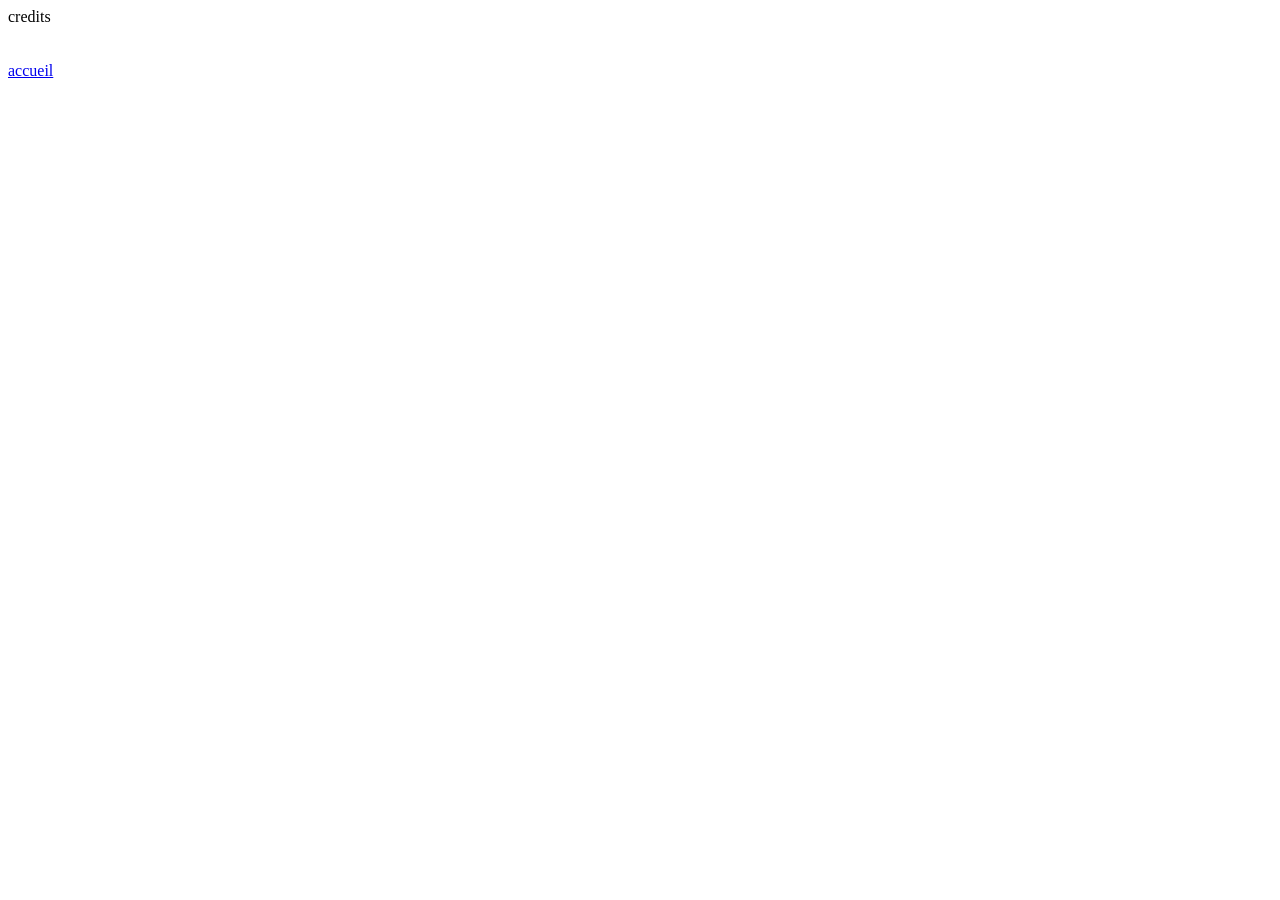
==== credits.html @ 3d74a19a "fichiers structures de base et code basique, lien et architechture" ====
<!-- code ©EdgarPullès quizz ©Mélina -->
 
<!DOCTYPE html>
<html lang="fr">
    <head>
        <meta charset="UTF-8">
        <meta name="viewport" content="width=device-width, initial-scale=1.0">
        <link rel="stylesheet" href="./style/style_global.css">
        <link rel="stylesheet" href="./style/style_index.css">
        <link rel="icon" href="./img_global/logo.png">
        <title>Quizz Lapin Crétin</title>
    </head>
    <body>
    

        credits

        <footer>
        <br><br><a href="./index.html">accueil</a>
        </footer>
    </body>
</html>
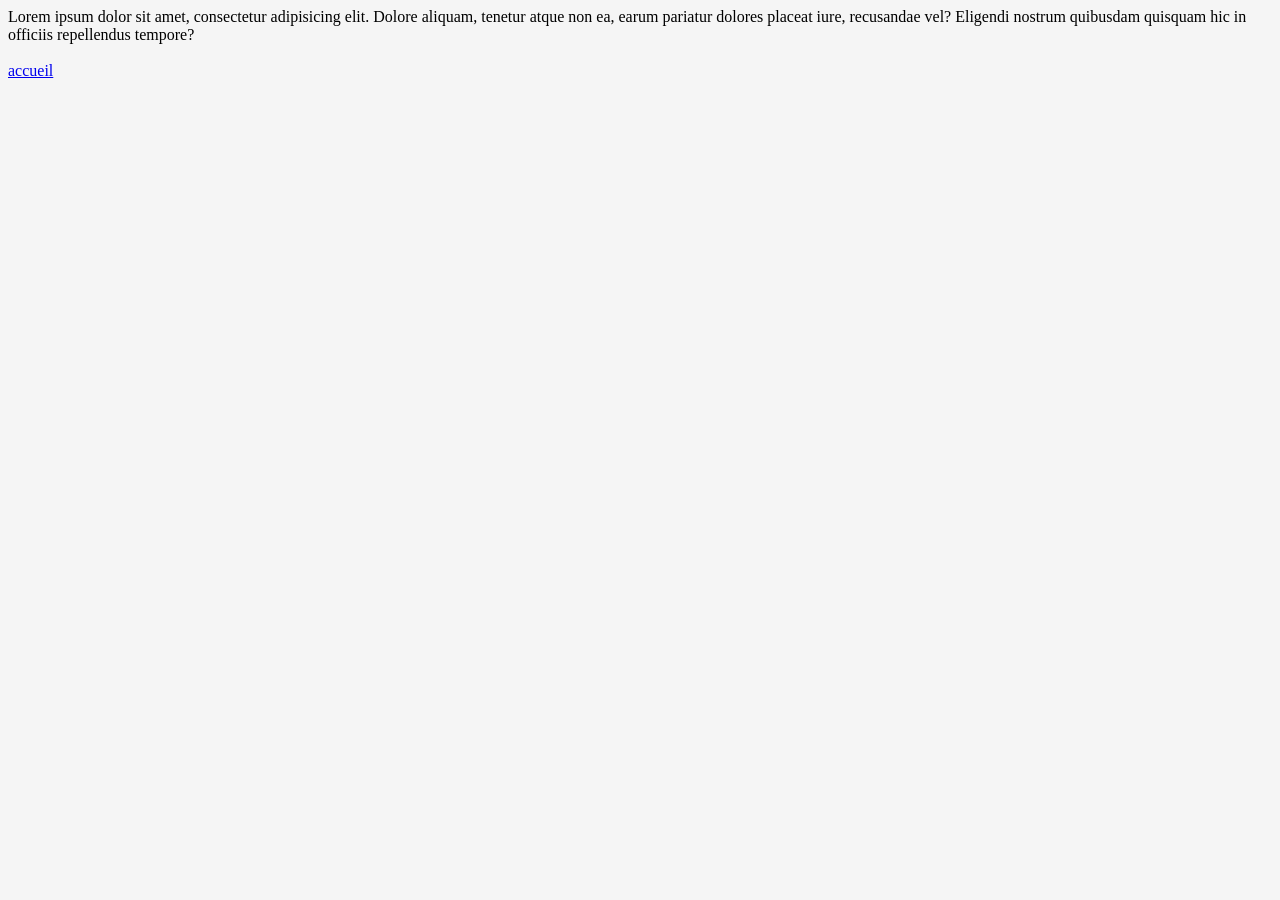
==== commit b2c36bfd: "je ne sais plus mais faut commit" ====
--- a/credits.html
+++ b/credits.html
@@ -1,4 +1,4 @@
-<!-- code ©EdgarPullès quizz ©Mélina -->
+<!-- code ©EdgarPullès, quizz ©Mélina -->
  
 <!DOCTYPE html>
 <html lang="fr">
@@ -6,17 +6,15 @@
         <meta charset="UTF-8">
         <meta name="viewport" content="width=device-width, initial-scale=1.0">
         <link rel="stylesheet" href="./style/style_global.css">
-        <link rel="stylesheet" href="./style/style_index.css">
+        <link rel="stylesheet" href="./style/style_credits.css">
         <link rel="icon" href="./img_global/logo.png">
         <title>Quizz Lapin Crétin</title>
     </head>
     <body>
     
 
-        credits
+        Lorem ipsum dolor sit amet, consectetur adipisicing elit. Dolore aliquam, tenetur atque non ea, earum pariatur dolores placeat iure, recusandae vel? Eligendi nostrum quibusdam quisquam hic in officiis repellendus tempore?
 
-        <footer>
         <br><br><a href="./index.html">accueil</a>
-        </footer>
     </body>
 </html>
--- a/style/style_global.css
+++ b/style/style_global.css
@@ -0,0 +1,9 @@
+/* police d'écriture EVA */@import url();
+/* url vers tous les trucs de EVA marketing : eva-team-notion.site/EVA-Brand-Marketing-Hub-175c78aa733980528141c9b812d192be */
+
+html {
+    background-color: #f5f5f5;
+    font-family:cursive;
+}
+
+
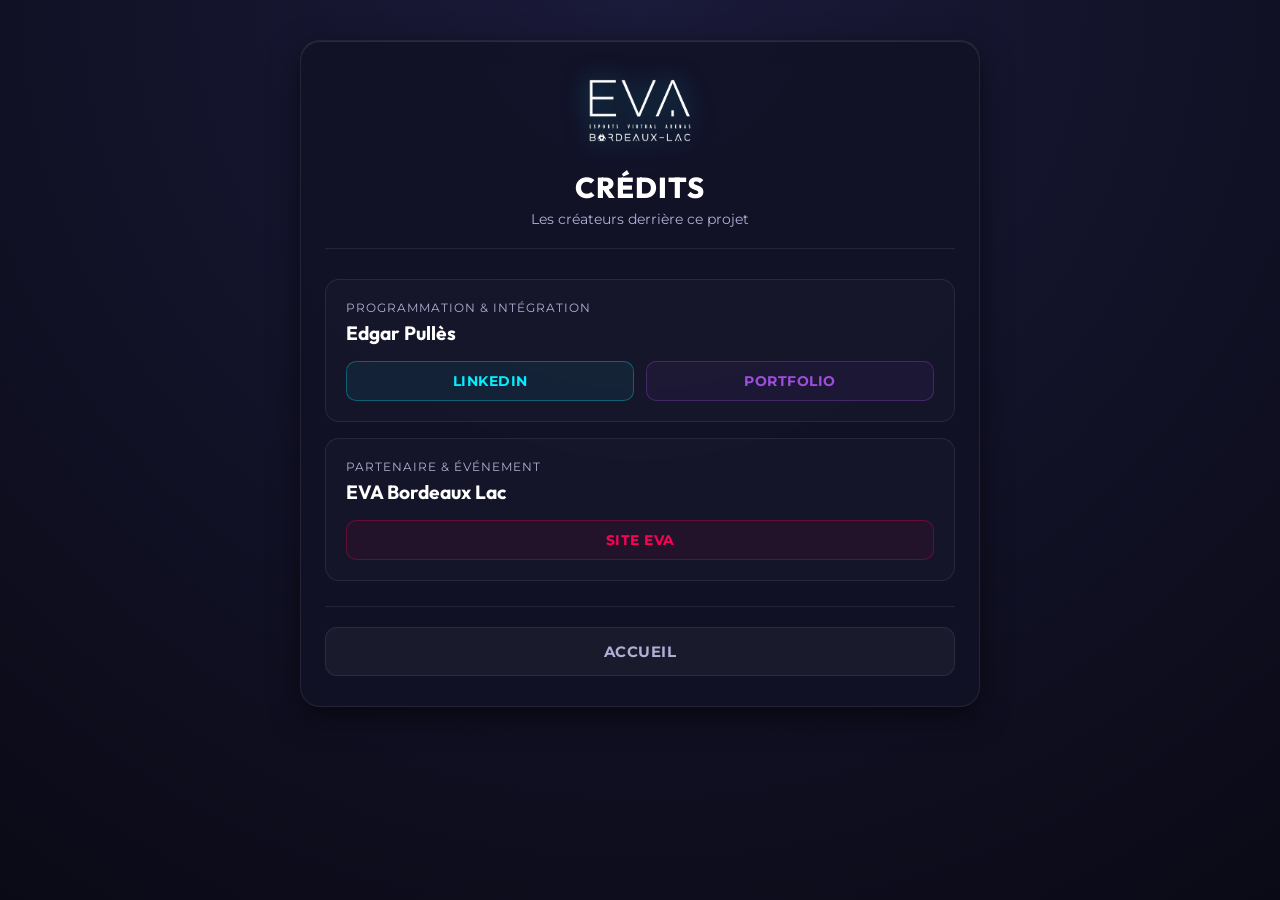
==== commit 66487ea3: "site fonctionnel a deployer pour les tests" ====
--- a/credits.html
+++ b/credits.html
@@ -1,5 +1,3 @@
-<!-- code ©EdgarPullès, quizz ©Mélina -->
- 
 <!DOCTYPE html>
 <html lang="fr">
     <head>
@@ -7,14 +5,46 @@
         <meta name="viewport" content="width=device-width, initial-scale=1.0">
         <link rel="stylesheet" href="./style/style_global.css">
         <link rel="stylesheet" href="./style/style_credits.css">
-        <link rel="icon" href="./img_global/logo.png">
-        <title>Quizz Lapin Crétin</title>
+        <link rel="icon" href="./img_global/EVA BDX LAC logo.png">
+        <title>Crédits - Quizz Lapin Crétin</title>
     </head>
     <body>
-    
+        
+        <div class="poster_credits">
+            <header class="credits-header">
+                <img src="./img_global/LOGO EVA BORDEAUX-LAC VECTORIEL Fond perdu bis-03.png" alt="EVA BDX LAC Logo" class="eva-logo">
+                <h1>Crédits</h1>
+                <p class="credits-subtitle">Les créateurs derrière ce projet</p>
+            </header>
 
-        Lorem ipsum dolor sit amet, consectetur adipisicing elit. Dolore aliquam, tenetur atque non ea, earum pariatur dolores placeat iure, recusandae vel? Eligendi nostrum quibusdam quisquam hic in officiis repellendus tempore?
+            <main class="credits-content">
+                <div class="credit-card">
+                    <div class="credit-role">Programmation & Intégration</div>
+                    <div class="credit-name">Edgar Pullès</div>
+                    <div class="credit-links">
+                        <a class="bouton_lien bouton_linkedin" target="_blank" href="https://www.linkedin.com/in/edgar-pull%C3%A8s">
+                            LinkedIn
+                        </a>
+                        <a class="bouton_lien bouton_portfolio" target="_blank" href="https://lotuxvo.github.io/portfolio">
+                            Portfolio
+                        </a>
+                    </div>
+                </div>
 
-        <br><br><a href="./index.html">accueil</a>
+                <div class="credit-card">
+                    <div class="credit-role">Partenaire & Événement</div>
+                    <div class="credit-name">EVA Bordeaux Lac</div>
+                    <div class="credit-links">
+                        <a class="bouton_lien bouton_site_eva" target="_blank" href="https://eva.gg">
+                            Site EVA
+                        </a>
+                    </div>
+                </div>
+            </main>
+
+            <footer class="credits-footer">
+                <a href="./index.html" class="btn-back">Accueil</a>
+            </footer>
+        </div>
     </body>
 </html>
--- a/style/style_global.css
+++ b/style/style_global.css
@@ -1,9 +1,81 @@
-/* police d'écriture EVA */@import url();
-/* url vers tous les trucs de EVA marketing : eva-team-notion.site/EVA-Brand-Marketing-Hub-175c78aa733980528141c9b812d192be */
-
-html {
-    background-color: #f5f5f5;
-    font-family:cursive;
-}
-
-
+/* Importation de polices modernes */
+@import url('https://fonts.googleapis.com/css2?family=Montserrat:wght@400;500;700;800&family=Outfit:wght@300;400;600;800&display=swap');
+
+:root {
+  --bg-primary: #0a0a16;
+  --bg-card: rgba(18, 18, 38, 0.85);
+  --border-color: rgba(255, 255, 255, 0.08);
+  --text-primary: #ffffff;
+  --text-secondary: #b0b0d6;
+  --color-accent: #00f0ff; /* Neon cyan */
+  --color-accent-hover: #00c2cf;
+  --color-purple: #7b2cbf; /* Neon violet */
+  --color-purple-hover: #9d4edd;
+  --color-danger: #ff0055;
+  --font-title: 'Outfit', sans-serif;
+  --font-body: 'Montserrat', sans-serif;
+}
+
+* {
+  box-sizing: border-box;
+  margin: 0;
+  padding: 0;
+}
+
+html {
+  font-family: var(--font-body);
+  scroll-behavior: smooth;
+  background-color: var(--bg-primary);
+  color: var(--text-primary);
+}
+
+body {
+  background: radial-gradient(circle at 50% 0%, #1a1a3a 0%, #0a0a16 100%);
+  min-height: 100vh;
+  display: flex;
+  flex-direction: column;
+  align-items: center;
+  justify-content: flex-start;
+  padding: 20px 15px;
+  overflow-x: hidden;
+}
+
+/* Style de carte partagée pour toutes les pages (index, quizz, resultats, credits) */
+.poster_introduction,
+.poster_questions,
+.poster_resultat,
+.poster_credits {
+  width: 100%;
+  max-width: 680px;
+  background: var(--bg-card);
+  backdrop-filter: blur(10px);
+  border: 1px solid var(--border-color);
+  border-radius: 20px;
+  box-shadow: 0 10px 30px rgba(0, 0, 0, 0.5), inset 0 1px 0 rgba(255, 255, 255, 0.1);
+  padding: 30px 24px;
+  margin: 20px auto;
+  z-index: 3;
+  transition: transform 0.3s ease, box-shadow 0.3s ease;
+}
+
+@media (max-width: 480px) {
+  .poster_introduction,
+  .poster_questions,
+  .poster_resultat,
+  .poster_credits {
+    padding: 24px 16px;
+    margin: 10px auto;
+    border-radius: 16px;
+  }
+}
+
+a {
+  color: var(--color-accent);
+  text-decoration: none;
+  font-weight: 600;
+  transition: color 0.2s ease;
+}
+
+a:hover {
+  color: var(--text-primary);
+}
--- a/style/style_credits.css
+++ b/style/style_credits.css
@@ -0,0 +1,174 @@
+.credits-header {
+  text-align: center;
+  margin-bottom: 30px;
+  border-bottom: 1px solid var(--border-color);
+  padding-bottom: 20px;
+}
+
+.credits-header h1 {
+  font-family: var(--font-title);
+  font-size: 1.8rem;
+  font-weight: 800;
+  text-transform: uppercase;
+  letter-spacing: 1px;
+}
+
+.credits-subtitle {
+  font-size: 0.9rem;
+  color: var(--text-secondary);
+  margin-top: 5px;
+}
+
+.eva-logo {
+  max-width: 130px;
+  height: auto;
+  margin-bottom: 15px;
+  filter: drop-shadow(0 0 12px rgba(0, 240, 255, 0.5));
+  transition: filter 0.3s ease, transform 0.3s ease;
+}
+
+.eva-logo:hover {
+  filter: drop-shadow(0 0 20px rgba(0, 240, 255, 0.8));
+  transform: scale(1.03);
+}
+
+.credits-content {
+  margin-bottom: 25px;
+}
+
+.credit-card {
+  background: rgba(255, 255, 255, 0.02);
+  border: 1px solid var(--border-color);
+  border-radius: 14px;
+  padding: 20px;
+  margin-bottom: 16px;
+  transition: all 0.3s cubic-bezier(0.4, 0, 0.2, 1);
+}
+
+.credit-card:hover {
+  background: rgba(255, 255, 255, 0.04);
+  border-color: rgba(255, 255, 255, 0.15);
+  transform: translateY(-2px);
+}
+
+.credit-role {
+  font-size: 0.75rem;
+  text-transform: uppercase;
+  letter-spacing: 1px;
+  color: var(--text-secondary);
+  margin-bottom: 6px;
+}
+
+.credit-name {
+  font-family: var(--font-title);
+  font-size: 1.2rem;
+  font-weight: 700;
+  color: var(--text-primary);
+  margin-bottom: 16px;
+}
+
+.credit-links {
+  display: flex;
+  flex-wrap: wrap;
+  gap: 12px;
+}
+
+.bouton_lien {
+  display: inline-flex;
+  align-items: center;
+  justify-content: center;
+  flex: 1 1 calc(50% - 6px);
+  min-width: 130px;
+  padding: 10px 16px;
+  border-radius: 10px;
+  font-family: var(--font-body);
+  font-size: 0.9rem;
+  font-weight: 700;
+  text-transform: uppercase;
+  letter-spacing: 0.5px;
+  text-decoration: none;
+  transition: all 0.25s cubic-bezier(0.4, 0, 0.2, 1);
+  border: 1px solid transparent;
+}
+
+.bouton_linkedin {
+  background: rgba(0, 240, 255, 0.06);
+  border-color: rgba(0, 240, 255, 0.3);
+  color: var(--color-accent);
+}
+
+.bouton_linkedin:hover {
+  background: var(--color-accent);
+  color: var(--bg-primary);
+  border-color: var(--color-accent);
+  box-shadow: 0 0 15px rgba(0, 240, 255, 0.4);
+  transform: translateY(-1px);
+}
+
+.bouton_portfolio {
+  background: rgba(157, 78, 221, 0.06);
+  border-color: rgba(157, 78, 221, 0.3);
+  color: var(--color-purple-hover);
+}
+
+.bouton_portfolio:hover {
+  background: var(--color-purple-hover);
+  color: #ffffff;
+  border-color: var(--color-purple-hover);
+  box-shadow: 0 0 15px rgba(157, 78, 221, 0.4);
+  transform: translateY(-1px);
+}
+
+.bouton_site_eva {
+  background: rgba(255, 0, 85, 0.06);
+  border-color: rgba(255, 0, 85, 0.3);
+  color: var(--color-danger);
+  flex: 1 1 100%;
+}
+
+.bouton_site_eva:hover {
+  background: var(--color-danger);
+  color: #ffffff;
+  border-color: var(--color-danger);
+  box-shadow: 0 0 15px rgba(255, 0, 85, 0.4);
+  transform: translateY(-1px);
+}
+
+.credits-footer {
+  border-top: 1px solid var(--border-color);
+  padding-top: 20px;
+}
+
+.btn-back {
+  display: flex;
+  align-items: center;
+  justify-content: center;
+  width: 100%;
+  padding: 14px 20px;
+  background: rgba(255, 255, 255, 0.04);
+  color: var(--text-secondary);
+  border: 1px solid var(--border-color);
+  border-radius: 12px;
+  font-family: var(--font-body);
+  font-size: 0.95rem;
+  font-weight: 700;
+  text-transform: uppercase;
+  letter-spacing: 0.5px;
+  transition: all 0.25s ease;
+}
+
+.btn-back:hover {
+  background: rgba(255, 255, 255, 0.08);
+  color: var(--text-primary);
+  transform: translateY(-2px);
+}
+
+@media (max-width: 480px) {
+  .credit-links {
+    flex-direction: column;
+  }
+  .bouton_lien {
+    width: 100%;
+    flex: 1 1 100%;
+  }
+}
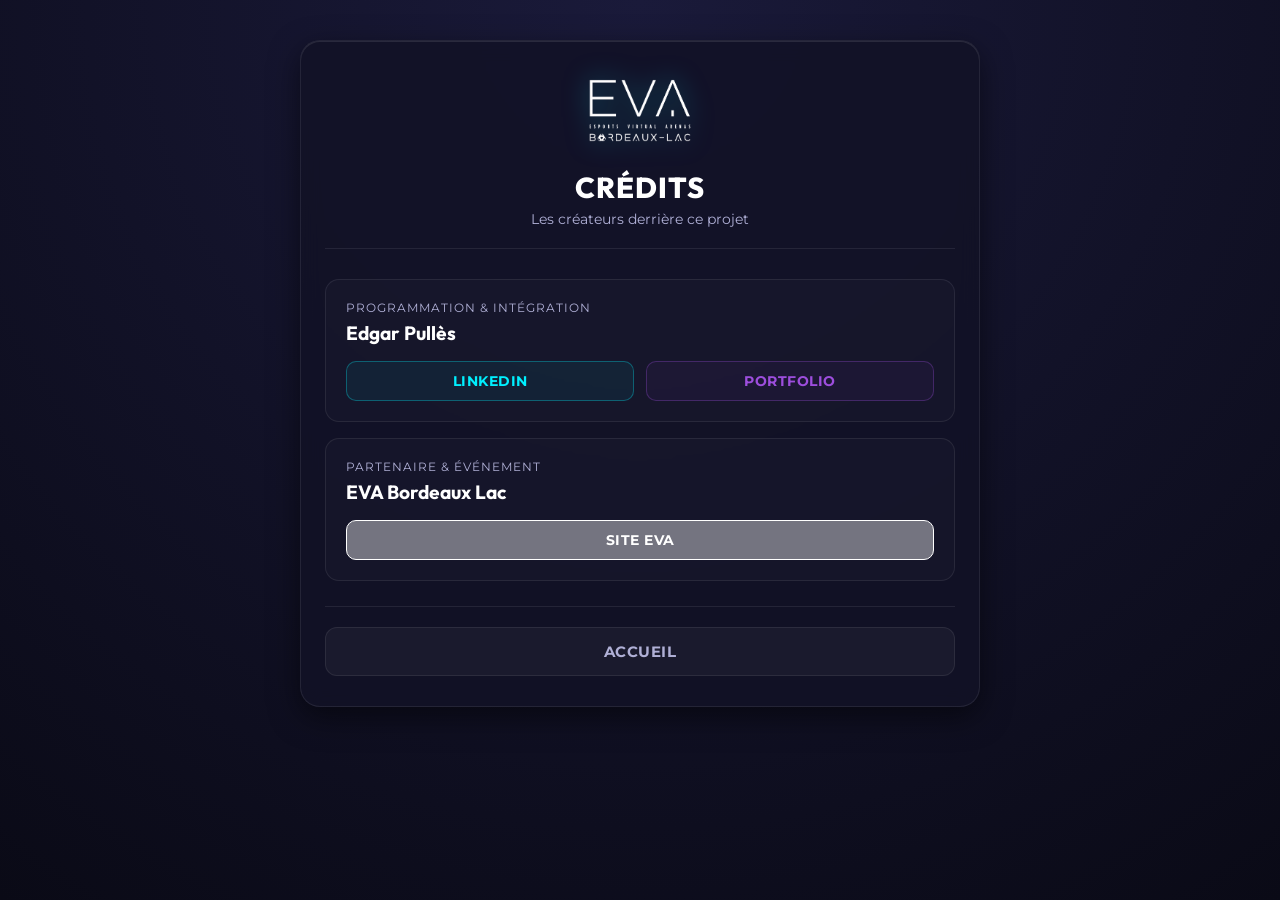
==== commit 033496de: "quizz fini plus qu'a corriger l'ortographe" ====
--- a/credits.html
+++ b/credits.html
@@ -6,7 +6,7 @@
         <link rel="stylesheet" href="./style/style_global.css">
         <link rel="stylesheet" href="./style/style_credits.css">
         <link rel="icon" href="./img_global/EVA BDX LAC logo.png">
-        <title>Crédits - Quizz Lapin Crétin</title>
+        <title>Quizz Lapin Crétin</title>
     </head>
     <body>
         
--- a/style/style_credits.css
+++ b/style/style_credits.css
@@ -120,17 +120,17 @@
 }
 
 .bouton_site_eva {
-  background: rgba(255, 0, 85, 0.06);
-  border-color: rgba(255, 0, 85, 0.3);
-  color: var(--color-danger);
+  background: rgba(255, 255, 255, 0.407);
+  border-color: rgb(255, 255, 255);
+  color: var(--text-primary);
   flex: 1 1 100%;
 }
 
 .bouton_site_eva:hover {
-  background: var(--color-danger);
-  color: #ffffff;
-  border-color: var(--color-danger);
-  box-shadow: 0 0 15px rgba(255, 0, 85, 0.4);
+  background: var(--text-primary);
+  color: #9305b0;
+  border-color: var(--text-primary);
+  box-shadow: 0 0 15px rgba(255, 255, 255, 0.4);
   transform: translateY(-1px);
 }
 
